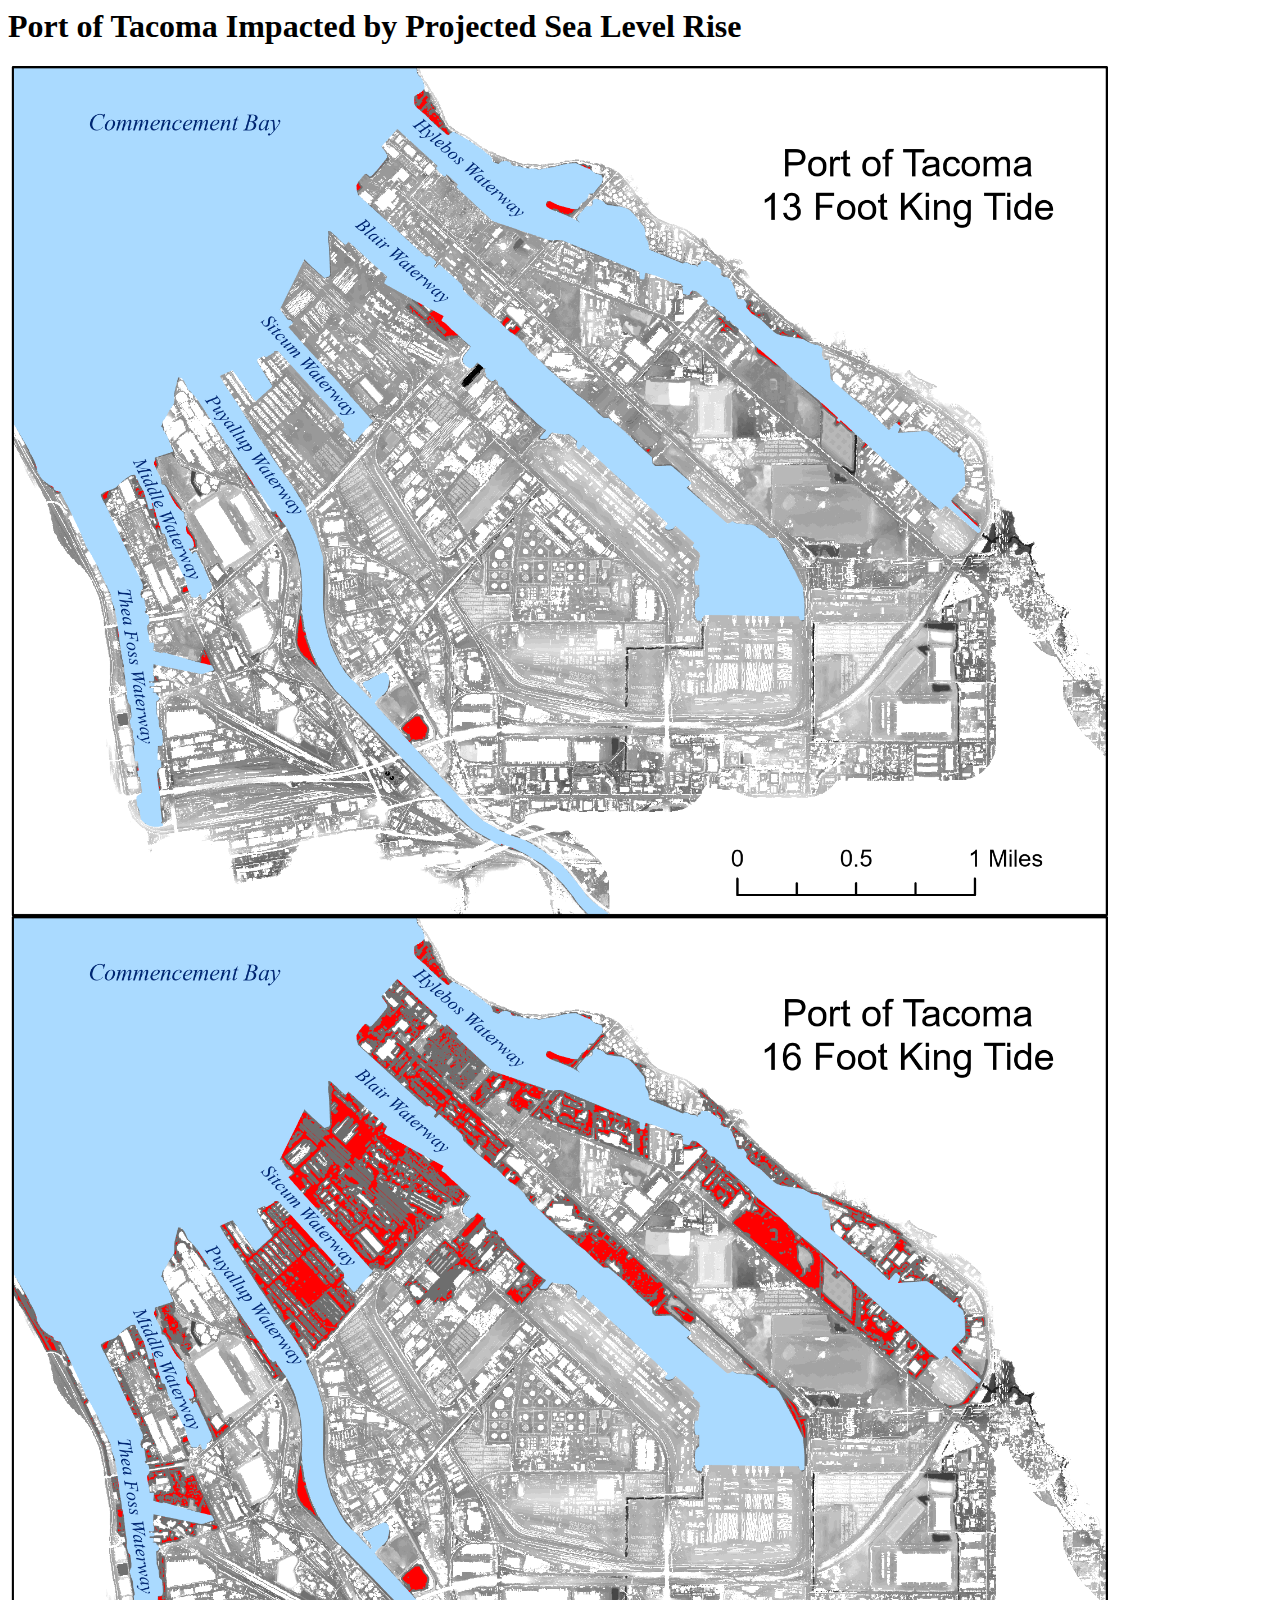
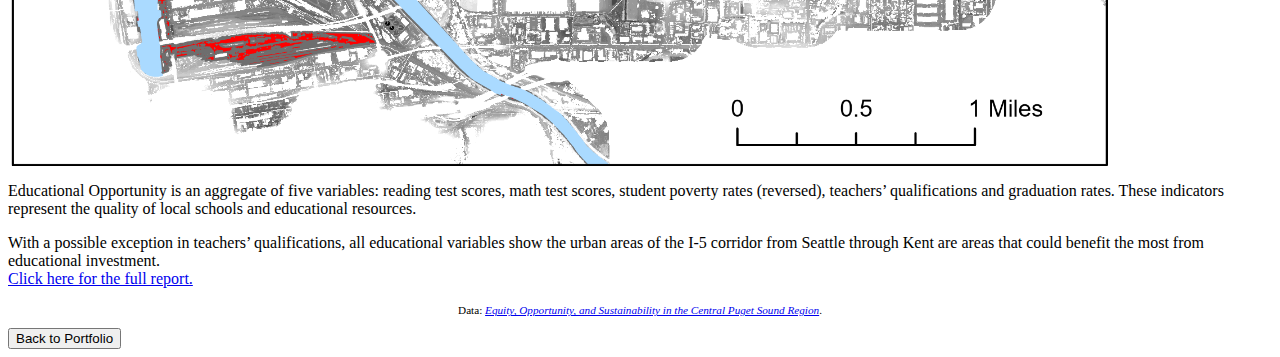
==== index.html @ 27c588e2 "Create index.html" ====
<html>
	<head>
		<title>Sea Level Rise</title>
		<link rel="stylesheet" href="styles.css" type="text/css"/>
	</head>

	<body>
		<h1>Port of Tacoma Impacted by Projected Sea Level Rise</h1>

		<!-- image comparison slider -->
		<div class="img-comp-container">
		  <div class="img-comp-img">
		    <img src="images/13ft_Tide.png" width="1100" height="850">
		  </div>
		  <div class="img-comp-img img-comp-overlay">
		    <img src="images/16ft_Tide.png" width="1100" height="850">
		  </div>
		</div>

		<div class="flex-container">
			<div>
				<p>Educational Opportunity is an aggregate of five variables: reading test scores, math test scores, student poverty rates (reversed), teachers’ qualifications and graduation rates. These indicators represent the quality of local schools and educational resources.</p>
			</div>
			<div>
				<p>With a possible exception in teachers’ qualifications, all educational variables show the urban areas of the I-5 corridor from Seattle through Kent are areas that could benefit the most from educational investment.<br><a href = "images/Education_Opportunity.pdf">Click here for the full report.</a></p>
		 </div>

		</div>

		<p style="font-size:.7em; text-align:center">Data: <a href = "http://www.kirwaninstitute.osu.edu/reports/2012/05_2012_PugetSoundOppMapping.pdf"> <i>Equity, Opportunity, and Sustainability in the Central Puget Sound Region</i></a>.</p>

		<div class="center">
			<a href="https://saschu-uwt.github.io/portfolio/"><button class="button button1">Back to Portfolio</button></a>
		</div>

		<script src = "config.js"></script>
		<script>
			initComparisons();
		</script>

	</body>
</html>
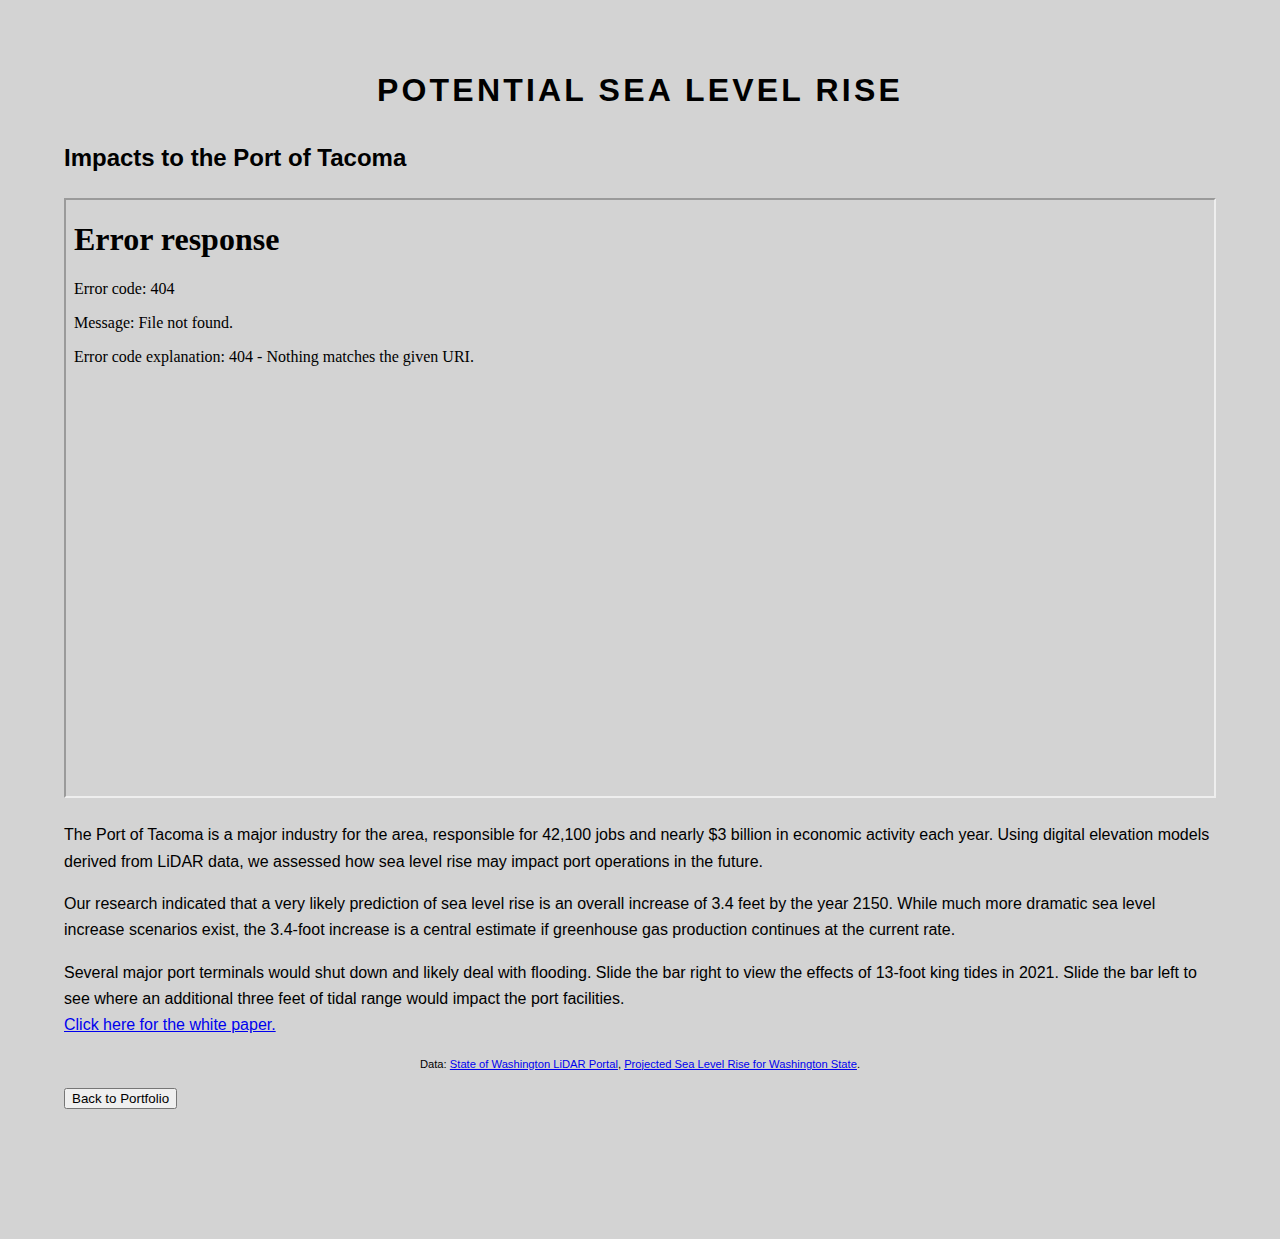
==== commit 42591389: "Update index.html" ====
--- a/index.html
+++ b/index.html
@@ -1,42 +1,29 @@
+<!DOCTYPE html>
 <html>
 	<head>
+		<meta charset="utf-8" />
 		<title>Sea Level Rise</title>
-		<link rel="stylesheet" href="styles.css" type="text/css"/>
+		<link rel="stylesheet" href="styles.css" type="text/css"
 	</head>
-
 	<body>
-		<h1>Port of Tacoma Impacted by Projected Sea Level Rise</h1>
-
-		<!-- image comparison slider -->
-		<div class="img-comp-container">
-		  <div class="img-comp-img">
-		    <img src="images/13ft_Tide.png" width="1100" height="850">
-		  </div>
-		  <div class="img-comp-img img-comp-overlay">
-		    <img src="images/16ft_Tide.png" width="1100" height="850">
-		  </div>
+		<h1>Potential sea level rise</h1>
+		<h2>Impacts to the Port of Tacoma</h2>
+			<iframe src="map.html" height="600px" width="100%" title="Map showing the effects of sea level rise to the Port of Tacoma"></iframe>
+		<div class="flex-container">
+		   <div>
+				 	<p>The Port of Tacoma is a major industry for the area, responsible for 42,100 jobs and nearly $3 billion in economic activity each year. Using digital elevation models derived from LiDAR data, we assessed how sea level rise may impact port operations in the future.</p>
+				</div>
+				<div>
+					<p>Our research indicated that a very likely prediction of sea level rise is an overall increase of 3.4 feet by the year 2150. While much more dramatic sea level increase scenarios exist, the 3.4-foot increase is a central estimate if greenhouse gas production continues at the current rate.</p>
+			 </div>
+		   <div>
+				 <p>Several major port terminals would shut down and likely deal with flooding. Slide the bar right to view the effects of 13-foot king tides in 2021. Slide the bar left to see where an additional three feet of tidal range would impact the port facilities. <br><a href="Sea_Level_Rise_in_Tacoma.pdf">Click here for the white paper.</a></p>
+			 </div>
 		</div>
-
-		<div class="flex-container">
-			<div>
-				<p>Educational Opportunity is an aggregate of five variables: reading test scores, math test scores, student poverty rates (reversed), teachers’ qualifications and graduation rates. These indicators represent the quality of local schools and educational resources.</p>
-			</div>
-			<div>
-				<p>With a possible exception in teachers’ qualifications, all educational variables show the urban areas of the I-5 corridor from Seattle through Kent are areas that could benefit the most from educational investment.<br><a href = "images/Education_Opportunity.pdf">Click here for the full report.</a></p>
-		 </div>
-
-		</div>
-
-		<p style="font-size:.7em; text-align:center">Data: <a href = "http://www.kirwaninstitute.osu.edu/reports/2012/05_2012_PugetSoundOppMapping.pdf"> <i>Equity, Opportunity, and Sustainability in the Central Puget Sound Region</i></a>.</p>
+		<p style="font-size:.7em; text-align:center">Data: <a href = "https://lidarportal.dnr.wa.gov/">State of Washington LiDAR Portal</a>, <a href = "https://cig.uw.edu/wp-content/uploads/sites/2/2019/07/SLR-Report-Miller-et-al-2018-updated-07_2019.pdf">Projected Sea Level Rise for Washington State</a>.</p>
 
 		<div class="center">
 			<a href="https://saschu-uwt.github.io/portfolio/"><button class="button button1">Back to Portfolio</button></a>
 		</div>
-
-		<script src = "config.js"></script>
-		<script>
-			initComparisons();
-		</script>
-
 	</body>
-</html>
+	</html>
--- a/styles.css
+++ b/styles.css
@@ -0,0 +1,233 @@
+body {
+  background-color: #D3D3D3;
+  font-family: Arial, sans-serif;
+  line-height: 1.65;
+  margin-left: 4em;
+  margin-right: 4em;
+  margin-bottom: 8em;
+}
+
+h1 {
+  margin-top:2em;
+  text-transform: uppercase;
+  text-align: center;
+  letter-spacing: .1em;
+}
+h3 {
+  margin-bottom:2em;
+  text-align: center;
+  letter-spacing: .1em;
+}
+
+/* Boxes */
+* {
+  box-sizing: border-box;
+}
+
+/* Slider */
+.img-comp-container {
+  margin: auto;
+  width: 70%;
+  position: relative;
+  height: 850; /*should be the same height as the images*/
+  margin-bottom: 4em;
+}
+
+.img-comp-img {
+  position: absolute;
+  width: auto;
+  height: auto;
+  overflow: hidden;
+}
+
+.img-comp-img img {
+  display: block;
+  vertical-align: middle;
+}
+
+.img-comp-slider {
+  position: absolute;
+  z-index: 9;
+  cursor: ew-resize;
+  /*set the appearance of the slider:*/
+  width: 40px;
+  height: 40px;
+  background-color: #2196F3;
+  opacity: 0.7;
+  border-radius: 50%;
+
+/* Text */
+.column {
+  float: left;
+  width: 50%;
+  padding: 5px;
+  margin-bottom:1em;
+}
+
+/* Clearfix (clear floats) */
+.row::after {
+  content: "";
+  clear: both;
+  display: table;
+}
+
+/* Responsive layout - makes the columns stack on top of each other instead of next to each other */
+@media screen and (max-width: 800px) {
+  .column {
+    width: 100%;
+  }
+}
+
+/* Containers for text */
+.flex-container {
+  display: flex;
+  flex-wrap: wrap;
+  justify-content: center;
+  align-items: top;
+  width:100%;
+}
+
+.flex-container > div {
+  background-color: #f1f1f1;
+  width: 45%;
+  height: auto;
+  margin: 10px;
+  padding: 40px;
+}
+
+@media screen and (max-width: 800px) {
+  .flex-container > div {
+    width: 100%;
+    height: auto;
+    margin: 10px;
+    padding: 40px;
+  }
+}
+
+/* Button */
+.center {
+  margin-top: 5vh;
+  position: absolute;
+  left: 50%;
+  -ms-transform: translate(-50%, -50%);
+  transform: translate(-50%, -50%);
+}
+
+input[type="submit"],
+input[type="reset"],
+input[type="button"],
+button,
+.button {
+  -moz-appearance: none;
+  -webkit-appearance: none;
+  -ms-appearance: none;
+  appearance: none;
+  -moz-transition: box-shadow 0.2s ease-in-out, background-color 0.2s ease-in-out, color 0.2s ease-in-out;
+  -webkit-transition: box-shadow 0.2s ease-in-out, background-color 0.2s ease-in-out, color 0.2s ease-in-out;
+  -ms-transition: box-shadow 0.2s ease-in-out, background-color 0.2s ease-in-out, color 0.2s ease-in-out;
+  transition: box-shadow 0.2s ease-in-out, background-color 0.2s ease-in-out, color 0.2s ease-in-out;
+  border-radius: 4px;
+  border: 0;
+  cursor: pointer;
+  display: inline-block;
+  font-weight: 400;
+  height: 3.5em;
+  line-height: 3.5em;
+  padding: 0 2em 0 2.375em;
+  text-align: center;
+  text-decoration: none;
+  white-space: nowrap;
+  text-transform: none;
+  letter-spacing: 0.325em;
+  font-size: 0.725em;
+}
+
+input[type="submit"].icon:before,
+input[type="reset"].icon:before,
+input[type="button"].icon:before,
+button.icon:before,
+.button.icon:before {
+  margin-right: 0.5em;
+}
+
+input[type="submit"].fit,
+input[type="reset"].fit,
+input[type="button"].fit,
+button.fit,
+.button.fit {
+  display: block;
+  margin: 0 0 1em 0;
+  width: 100%;
+}
+
+input[type="submit"].big,
+input[type="reset"].big,
+input[type="button"].big,
+button.big,
+.button.big {
+  font-size: 0.8em;
+  padding: 0 2.5em 0 2.875em;
+  height: 3.75em;
+  line-height: 3.75em;
+}
+
+input[type="submit"].disabled, input[type="submit"]:disabled,
+input[type="reset"].disabled,
+input[type="reset"]:disabled,
+input[type="button"].disabled,
+input[type="button"]:disabled,
+button.disabled,
+button:disabled,
+.button.disabled,
+.button:disabled {
+  -moz-pointer-events: none;
+  -webkit-pointer-events: none;
+  -ms-pointer-events: none;
+  pointer-events: none;
+  opacity: 0.25;
+}
+
+@media screen and (max-width: 480px) {
+  input[type="submit"],
+  input[type="reset"],
+  input[type="button"],
+  button,
+  .button {
+    padding: 0;
+  }
+}
+
+input[type="submit"],
+input[type="reset"],
+input[type="button"],
+button,
+.button {
+  background-color: transparent;
+  box-shadow: inset 0 0 0 2px #666666;
+  color: #444444 !important;
+}
+
+input[type="submit"]:hover,
+input[type="reset"]:hover,
+input[type="button"]:hover,
+button:hover,
+.button:hover {
+  color: #EF6480 !important;
+  box-shadow: inset 0 0 0 2px #EF6480;
+}
+
+input[type="submit"]:active,
+input[type="reset"]:active,
+input[type="button"]:active,
+button:active,
+.button:active {
+  background-color: rgba(239, 100, 128, 0.15);
+}
+
+input[type="submit"].icon:before,
+input[type="reset"].icon:before,
+input[type="button"].icon:before,
+button.icon:before,
+.button.icon:before {
+  color: #999999;
+}
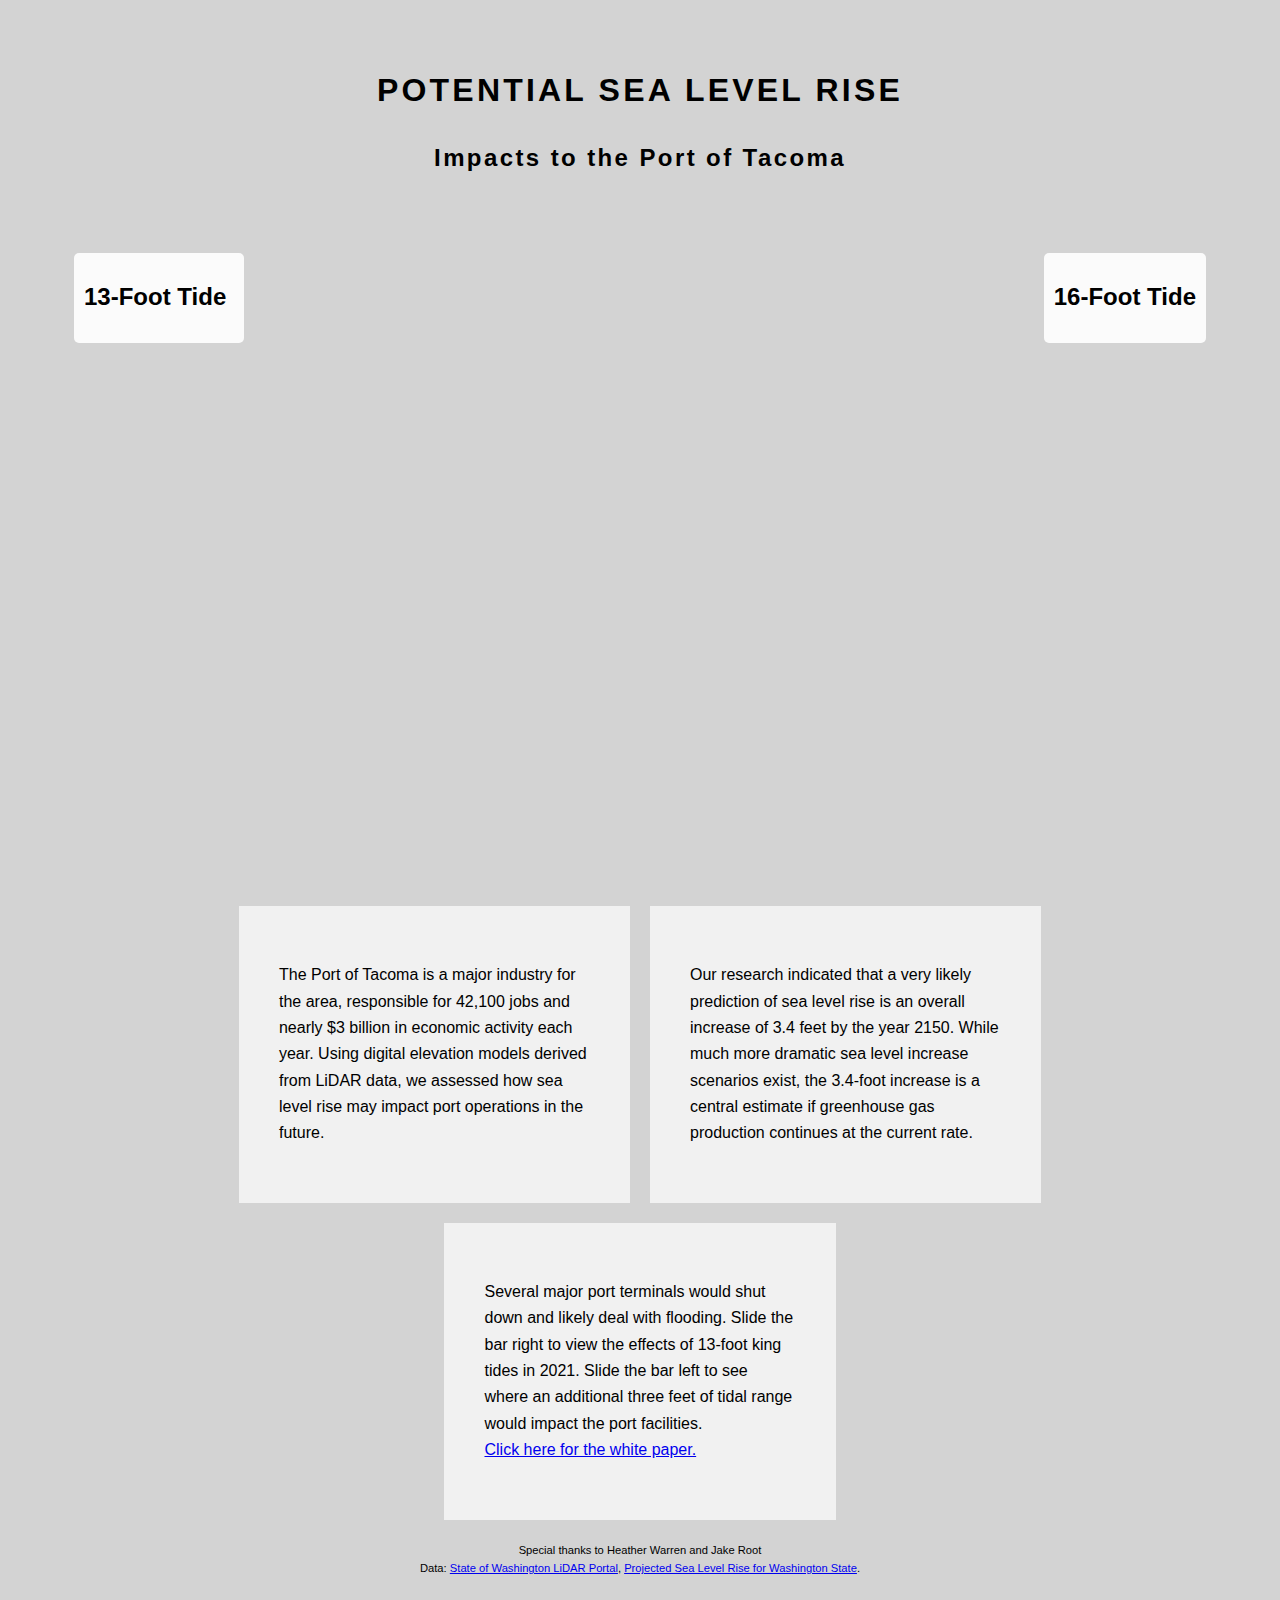
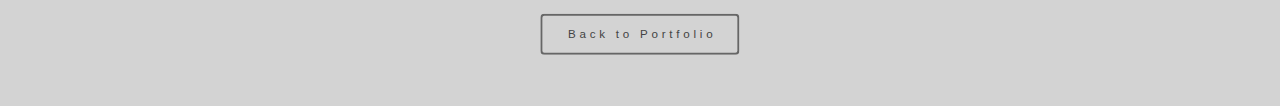
==== commit e82cd4e8: "Update index.html" ====
--- a/index.html
+++ b/index.html
@@ -20,7 +20,7 @@
 				 <p>Several major port terminals would shut down and likely deal with flooding. Slide the bar right to view the effects of 13-foot king tides in 2021. Slide the bar left to see where an additional three feet of tidal range would impact the port facilities. <br><a href="Sea_Level_Rise_in_Tacoma.pdf">Click here for the white paper.</a></p>
 			 </div>
 		</div>
-		<p style="font-size:.7em; text-align:center">Data: <a href = "https://lidarportal.dnr.wa.gov/">State of Washington LiDAR Portal</a>, <a href = "https://cig.uw.edu/wp-content/uploads/sites/2/2019/07/SLR-Report-Miller-et-al-2018-updated-07_2019.pdf">Projected Sea Level Rise for Washington State</a>.</p>
+		<p style="font-size:.7em; text-align:center">Special thanks to Heather Warren and Jake Root<br>Data: <a href = "https://lidarportal.dnr.wa.gov/">State of Washington LiDAR Portal</a>, <a href = "https://cig.uw.edu/wp-content/uploads/sites/2/2019/07/SLR-Report-Miller-et-al-2018-updated-07_2019.pdf">Projected Sea Level Rise for Washington State</a>.</p>
 
 		<div class="center">
 			<a href="https://saschu-uwt.github.io/portfolio/"><button class="button button1">Back to Portfolio</button></a>
--- a/styles.css
+++ b/styles.css
@@ -13,69 +13,15 @@
   text-align: center;
   letter-spacing: .1em;
 }
-h3 {
-  margin-bottom:2em;
+h2 {
   text-align: center;
   letter-spacing: .1em;
 }
 
-/* Boxes */
-* {
-  box-sizing: border-box;
-}
-
-/* Slider */
-.img-comp-container {
-  margin: auto;
-  width: 70%;
-  position: relative;
-  height: 850; /*should be the same height as the images*/
-  margin-bottom: 4em;
-}
-
-.img-comp-img {
-  position: absolute;
-  width: auto;
-  height: auto;
-  overflow: hidden;
-}
-
-.img-comp-img img {
-  display: block;
-  vertical-align: middle;
-}
-
-.img-comp-slider {
-  position: absolute;
-  z-index: 9;
-  cursor: ew-resize;
-  /*set the appearance of the slider:*/
-  width: 40px;
-  height: 40px;
-  background-color: #2196F3;
-  opacity: 0.7;
-  border-radius: 50%;
-
-/* Text */
-.column {
-  float: left;
-  width: 50%;
-  padding: 5px;
-  margin-bottom:1em;
-}
-
-/* Clearfix (clear floats) */
-.row::after {
-  content: "";
-  clear: both;
-  display: table;
-}
-
-/* Responsive layout - makes the columns stack on top of each other instead of next to each other */
-@media screen and (max-width: 800px) {
-  .column {
-    width: 100%;
-  }
+iframe {
+  margin-top:5vh;
+  margin-bottom:5vh;
+  border-style: none;
 }
 
 /* Containers for text */
@@ -84,16 +30,18 @@
   flex-wrap: wrap;
   justify-content: center;
   align-items: top;
+  /* background-color: DodgerBlue; */
   width:100%;
 }
 
 .flex-container > div {
   background-color: #f1f1f1;
-  width: 45%;
+  width: 27%;
   height: auto;
   margin: 10px;
   padding: 40px;
 }
+
 
 @media screen and (max-width: 800px) {
   .flex-container > div {
@@ -105,6 +53,7 @@
 }
 
 /* Button */
+
 .center {
   margin-top: 5vh;
   position: absolute;
@@ -113,121 +62,123 @@
   transform: translate(-50%, -50%);
 }
 
-input[type="submit"],
-input[type="reset"],
-input[type="button"],
-button,
-.button {
-  -moz-appearance: none;
-  -webkit-appearance: none;
-  -ms-appearance: none;
-  appearance: none;
-  -moz-transition: box-shadow 0.2s ease-in-out, background-color 0.2s ease-in-out, color 0.2s ease-in-out;
-  -webkit-transition: box-shadow 0.2s ease-in-out, background-color 0.2s ease-in-out, color 0.2s ease-in-out;
-  -ms-transition: box-shadow 0.2s ease-in-out, background-color 0.2s ease-in-out, color 0.2s ease-in-out;
-  transition: box-shadow 0.2s ease-in-out, background-color 0.2s ease-in-out, color 0.2s ease-in-out;
-  border-radius: 4px;
-  border: 0;
-  cursor: pointer;
-  display: inline-block;
-  font-weight: 400;
-  height: 3.5em;
-  line-height: 3.5em;
-  padding: 0 2em 0 2.375em;
-  text-align: center;
-  text-decoration: none;
-  white-space: nowrap;
-  text-transform: none;
-  letter-spacing: 0.325em;
-  font-size: 0.725em;
-}
-
-input[type="submit"].icon:before,
-input[type="reset"].icon:before,
-input[type="button"].icon:before,
-button.icon:before,
-.button.icon:before {
-  margin-right: 0.5em;
-}
-
-input[type="submit"].fit,
-input[type="reset"].fit,
-input[type="button"].fit,
-button.fit,
-.button.fit {
-  display: block;
-  margin: 0 0 1em 0;
-  width: 100%;
-}
-
-input[type="submit"].big,
-input[type="reset"].big,
-input[type="button"].big,
-button.big,
-.button.big {
-  font-size: 0.8em;
-  padding: 0 2.5em 0 2.875em;
-  height: 3.75em;
-  line-height: 3.75em;
-}
-
-input[type="submit"].disabled, input[type="submit"]:disabled,
-input[type="reset"].disabled,
-input[type="reset"]:disabled,
-input[type="button"].disabled,
-input[type="button"]:disabled,
-button.disabled,
-button:disabled,
-.button.disabled,
-.button:disabled {
-  -moz-pointer-events: none;
-  -webkit-pointer-events: none;
-  -ms-pointer-events: none;
-  pointer-events: none;
-  opacity: 0.25;
-}
-
-@media screen and (max-width: 480px) {
   input[type="submit"],
   input[type="reset"],
   input[type="button"],
   button,
   .button {
-    padding: 0;
+    -moz-appearance: none;
+    -webkit-appearance: none;
+    -ms-appearance: none;
+    appearance: none;
+    -moz-transition: box-shadow 0.2s ease-in-out, background-color 0.2s ease-in-out, color 0.2s ease-in-out;
+    -webkit-transition: box-shadow 0.2s ease-in-out, background-color 0.2s ease-in-out, color 0.2s ease-in-out;
+    -ms-transition: box-shadow 0.2s ease-in-out, background-color 0.2s ease-in-out, color 0.2s ease-in-out;
+    transition: box-shadow 0.2s ease-in-out, background-color 0.2s ease-in-out, color 0.2s ease-in-out;
+    border-radius: 4px;
+    border: 0;
+    cursor: pointer;
+    display: inline-block;
+    font-weight: 400;
+    height: 3.5em;
+    line-height: 3.5em;
+    padding: 0 2em 0 2.375em;
+    text-align: center;
+    text-decoration: none;
+    white-space: nowrap;
+    text-transform: none;
+    letter-spacing: 0.325em;
+    font-size: 0.725em;
   }
-}
 
-input[type="submit"],
-input[type="reset"],
-input[type="button"],
-button,
-.button {
-  background-color: transparent;
-  box-shadow: inset 0 0 0 2px #666666;
-  color: #444444 !important;
-}
+    input[type="submit"].icon:before,
+    input[type="reset"].icon:before,
+    input[type="button"].icon:before,
+    button.icon:before,
+    .button.icon:before {
+      margin-right: 0.5em;
+    }
 
-input[type="submit"]:hover,
-input[type="reset"]:hover,
-input[type="button"]:hover,
-button:hover,
-.button:hover {
-  color: #EF6480 !important;
-  box-shadow: inset 0 0 0 2px #EF6480;
-}
+    input[type="submit"].fit,
+    input[type="reset"].fit,
+    input[type="button"].fit,
+    button.fit,
+    .button.fit {
+      display: block;
+      margin: 0 0 1em 0;
+      width: 100%;
+    }
 
-input[type="submit"]:active,
-input[type="reset"]:active,
-input[type="button"]:active,
-button:active,
-.button:active {
-  background-color: rgba(239, 100, 128, 0.15);
-}
+    input[type="submit"].big,
+    input[type="reset"].big,
+    input[type="button"].big,
+    button.big,
+    .button.big {
+      font-size: 0.8em;
+      padding: 0 2.5em 0 2.875em;
+      height: 3.75em;
+      line-height: 3.75em;
+    }
 
-input[type="submit"].icon:before,
-input[type="reset"].icon:before,
-input[type="button"].icon:before,
-button.icon:before,
-.button.icon:before {
-  color: #999999;
-}
+    input[type="submit"].disabled, input[type="submit"]:disabled,
+    input[type="reset"].disabled,
+    input[type="reset"]:disabled,
+    input[type="button"].disabled,
+    input[type="button"]:disabled,
+    button.disabled,
+    button:disabled,
+    .button.disabled,
+    .button:disabled {
+      -moz-pointer-events: none;
+      -webkit-pointer-events: none;
+      -ms-pointer-events: none;
+      pointer-events: none;
+      opacity: 0.25;
+    }
+
+    @media screen and (max-width: 480px) {
+
+      input[type="submit"],
+      input[type="reset"],
+      input[type="button"],
+      button,
+      .button {
+        padding: 0;
+      }
+
+    }
+
+  input[type="submit"],
+  input[type="reset"],
+  input[type="button"],
+  button,
+  .button {
+    background-color: transparent;
+    box-shadow: inset 0 0 0 2px #666666;
+    color: #444444 !important;
+  }
+
+    input[type="submit"]:hover,
+    input[type="reset"]:hover,
+    input[type="button"]:hover,
+    button:hover,
+    .button:hover {
+      color: #EF6480 !important;
+      box-shadow: inset 0 0 0 2px #EF6480;
+    }
+
+    input[type="submit"]:active,
+    input[type="reset"]:active,
+    input[type="button"]:active,
+    button:active,
+    .button:active {
+      background-color: rgba(239, 100, 128, 0.15);
+    }
+
+    input[type="submit"].icon:before,
+    input[type="reset"].icon:before,
+    input[type="button"].icon:before,
+    button.icon:before,
+    .button.icon:before {
+      color: #999999;
+    }
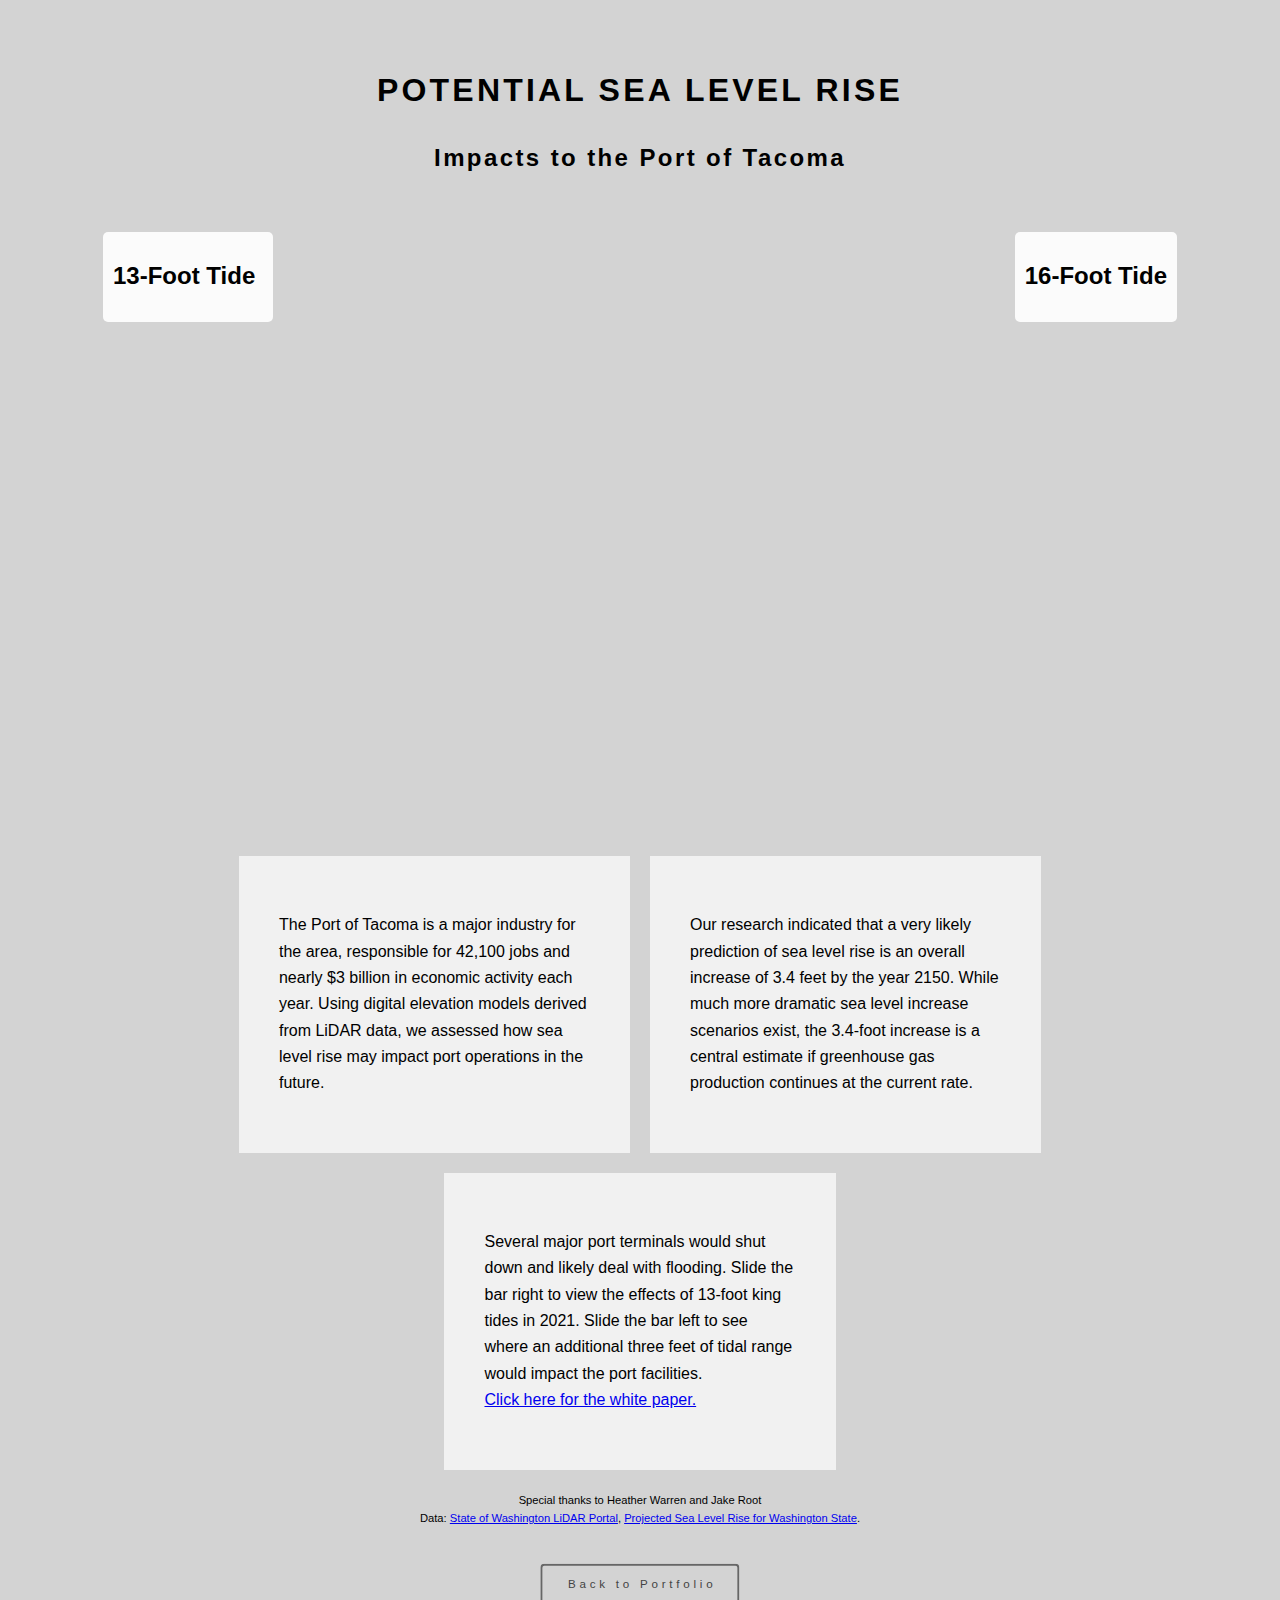
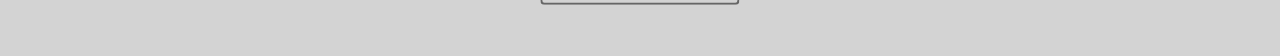
==== commit fcf1b818: "Update index.html" ====
--- a/index.html
+++ b/index.html
@@ -8,7 +8,9 @@
 	<body>
 		<h1>Potential sea level rise</h1>
 		<h2>Impacts to the Port of Tacoma</h2>
-			<iframe src="map.html" height="600px" width="100%" title="Map showing the effects of sea level rise to the Port of Tacoma"></iframe>
+		<div class="iframeContainer">
+			<iframe src="map.html" title="Map showing the effects of sea level rise to the Port of Tacoma"></iframe>
+		</div>
 		<div class="flex-container">
 		   <div>
 				 	<p>The Port of Tacoma is a major industry for the area, responsible for 42,100 jobs and nearly $3 billion in economic activity each year. Using digital elevation models derived from LiDAR data, we assessed how sea level rise may impact port operations in the future.</p>
--- a/styles.css
+++ b/styles.css
@@ -18,10 +18,20 @@
   letter-spacing: .1em;
 }
 
+.iframeContainer {
+  position: relative;
+  overflow: hidden;
+  width: 95%;
+  margin-left: auto;
+  margin-right: auto;
+}
+
 iframe {
-  margin-top:5vh;
-  margin-bottom:5vh;
-  border-style: none;
+  margin-top:1.5em;
+  margin-bottom:1em;
+  width: 100%;
+  height: 600px;
+  border: 0;
 }
 
 /* Containers for text */
